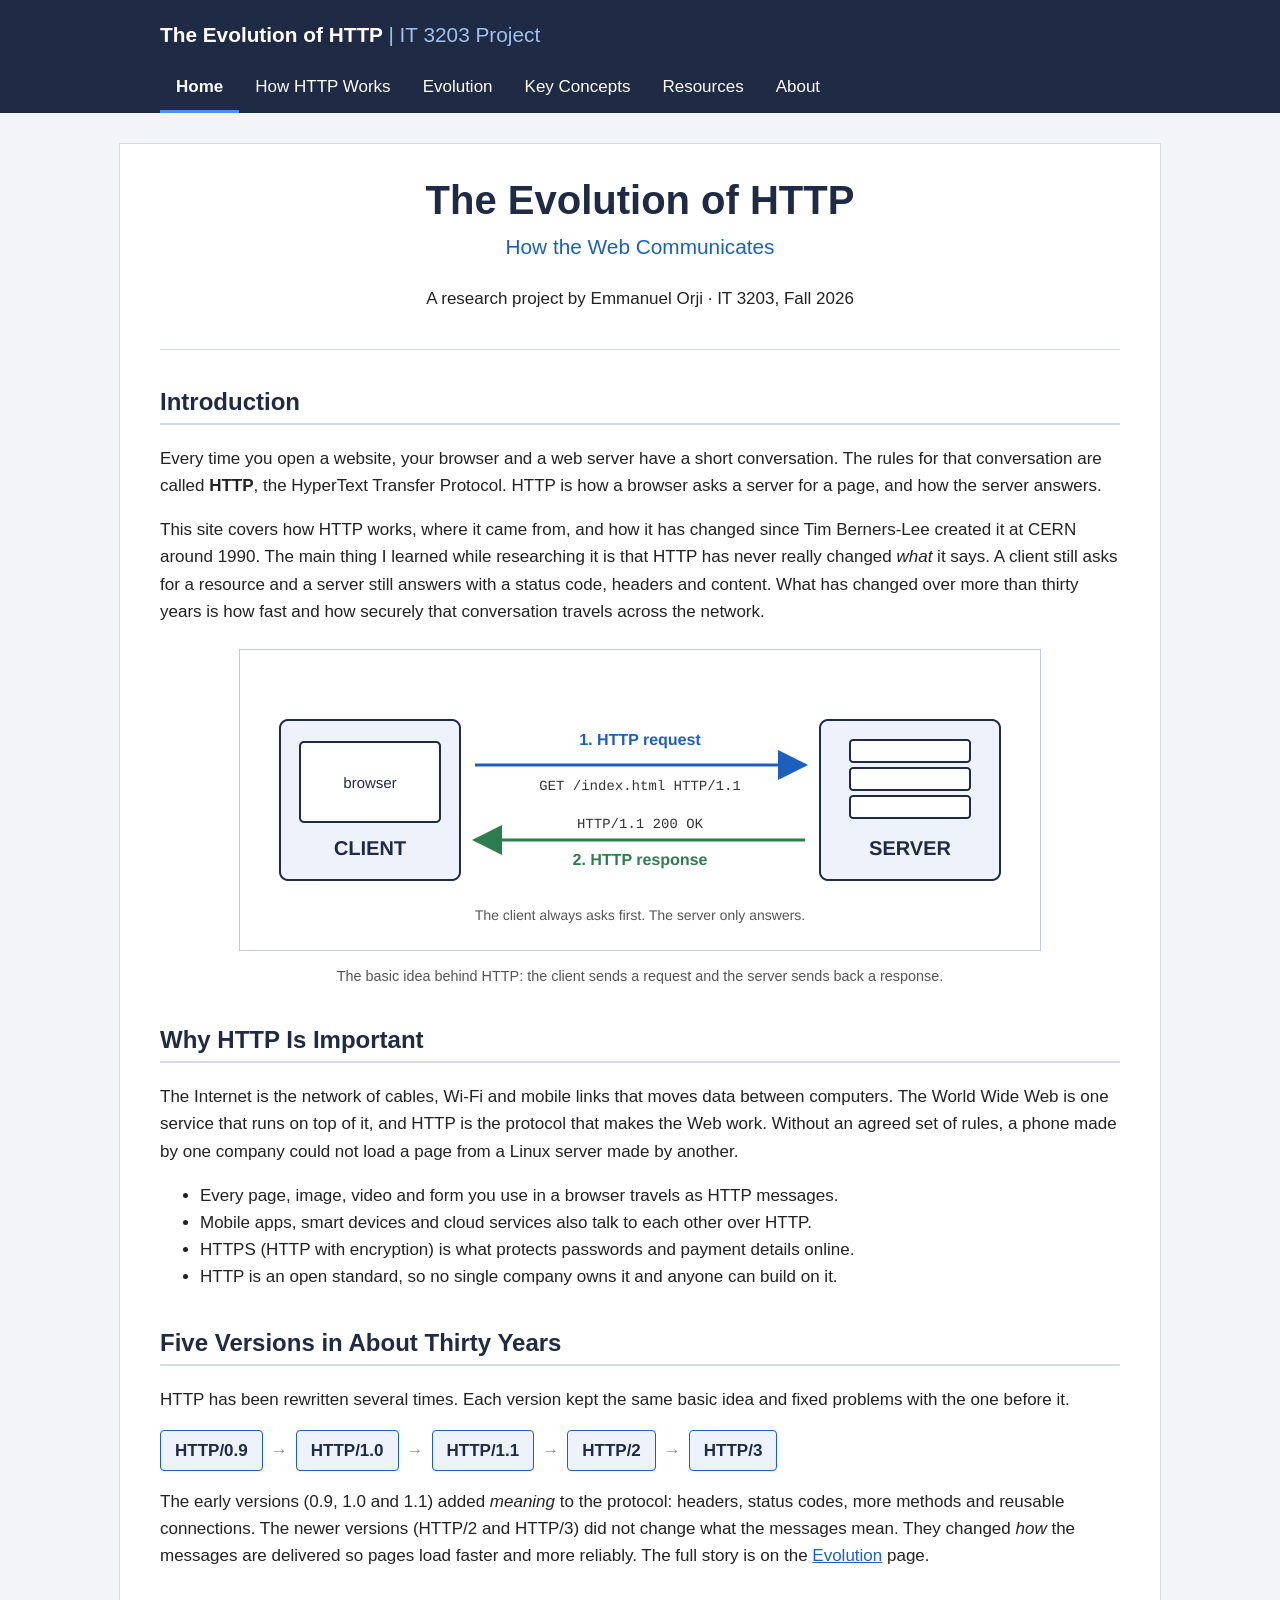
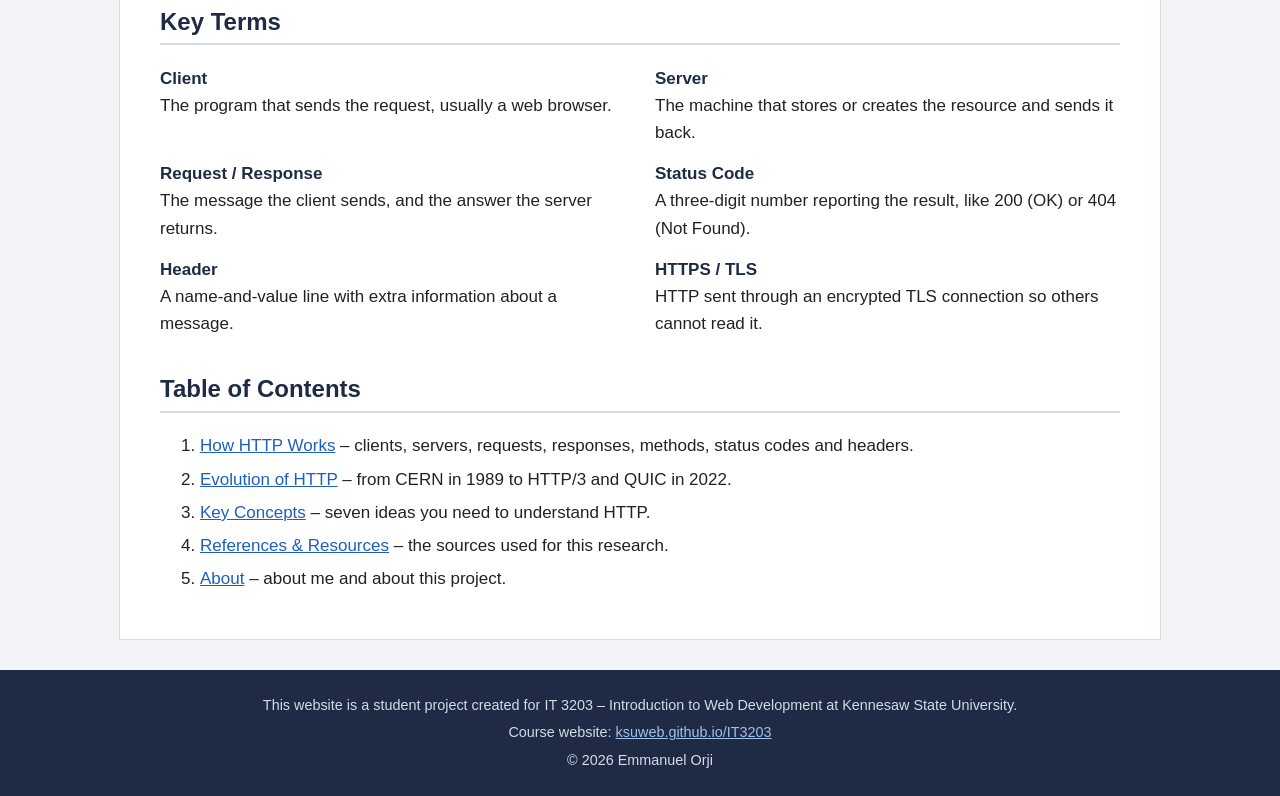
==== index.html @ 2a37adb1 "Project Milestone 1: The Evolution of HTTP" ====
<!DOCTYPE html>
<html lang="en">
<head>
    <meta charset="UTF-8">
    <meta name="viewport" content="width=device-width, initial-scale=1.0">
    <meta name="description" content="A student research website about the history of HTTP, the protocol browsers and web servers use to communicate.">
    <title>Home | The Evolution of HTTP</title>
    <link rel="stylesheet" href="styles.css">
</head>
<body>

    <!-- Site header with title and main navigation -->
    <header>
        <p class="site-title">The Evolution of HTTP <span>| IT 3203 Project</span></p>

        <!-- Main navigation -->
        <nav>
            <ul>
                <li><a href="index.html" class="current">Home</a></li>
                <li><a href="how-http-works.html">How HTTP Works</a></li>
                <li><a href="evolution.html">Evolution</a></li>
                <li><a href="concepts.html">Key Concepts</a></li>
                <li><a href="resources.html">Resources</a></li>
                <li><a href="about.html">About</a></li>
            </ul>
        </nav>
    </header>

    <main>

        <!-- Cover / title section -->
        <section id="cover">
            <h1>The Evolution of HTTP</h1>
            <p class="subtitle">How the Web Communicates</p>
            <p>A research project by Emmanuel Orji &middot; IT 3203, Fall 2026</p>
        </section>

        <!-- Introduction / abstract -->
        <section>
            <h2>Introduction</h2>
            <p>
                Every time you open a website, your browser and a web server have a short
                conversation. The rules for that conversation are called <strong>HTTP</strong>,
                the HyperText Transfer Protocol. HTTP is how a browser asks a server for a page,
                and how the server answers.
            </p>
            <p>
                This site covers how HTTP works, where it came from, and how it has changed
                since Tim Berners-Lee created it at CERN around 1990. The main thing I learned
                while researching it is that HTTP has never really changed <em>what</em> it says.
                A client still asks for a resource and a server still answers with a status code,
                headers and content. What has changed over more than thirty years is how fast and
                how securely that conversation travels across the network.
            </p>

            <figure>
                <img src="images/http-request-response.png" alt="Diagram of a client (web browser) sending an HTTP request, GET /index.html, to a server, and the server sending back an HTTP response, 200 OK." width="800" height="300">
                <figcaption>The basic idea behind HTTP: the client sends a request and the server sends back a response.</figcaption>
            </figure>
        </section>

        <!-- Why HTTP matters -->
        <section>
            <h2>Why HTTP Is Important</h2>
            <p>
                The Internet is the network of cables, Wi-Fi and mobile links that moves data between
                computers. The World Wide Web is one service that runs on top of it, and HTTP is the
                protocol that makes the Web work. Without an agreed set of rules, a phone made by one
                company could not load a page from a Linux server made by another.
            </p>
            <ul>
                <li>Every page, image, video and form you use in a browser travels as HTTP messages.</li>
                <li>Mobile apps, smart devices and cloud services also talk to each other over HTTP.</li>
                <li>HTTPS (HTTP with encryption) is what protects passwords and payment details online.</li>
                <li>HTTP is an open standard, so no single company owns it and anyone can build on it.</li>
            </ul>
        </section>

        <!-- Progression of HTTP versions -->
        <section>
            <h2>Five Versions in About Thirty Years</h2>
            <p>HTTP has been rewritten several times. Each version kept the same basic idea and fixed problems with the one before it.</p>

            <ul class="version-row">
                <li>HTTP/0.9</li>
                <li class="arrow">&rarr;</li>
                <li>HTTP/1.0</li>
                <li class="arrow">&rarr;</li>
                <li>HTTP/1.1</li>
                <li class="arrow">&rarr;</li>
                <li>HTTP/2</li>
                <li class="arrow">&rarr;</li>
                <li>HTTP/3</li>
            </ul>

            <p>
                The early versions (0.9, 1.0 and 1.1) added <em>meaning</em> to the protocol: headers,
                status codes, more methods and reusable connections. The newer versions (HTTP/2 and
                HTTP/3) did not change what the messages mean. They changed <em>how</em> the messages
                are delivered so pages load faster and more reliably. The full story is on the
                <a href="evolution.html">Evolution</a> page.
            </p>
        </section>

        <!-- Key terms -->
        <section>
            <h2>Key Terms</h2>
            <dl class="terms">
                <div>
                    <dt>Client</dt>
                    <dd>The program that sends the request, usually a web browser.</dd>
                </div>
                <div>
                    <dt>Server</dt>
                    <dd>The machine that stores or creates the resource and sends it back.</dd>
                </div>
                <div>
                    <dt>Request / Response</dt>
                    <dd>The message the client sends, and the answer the server returns.</dd>
                </div>
                <div>
                    <dt>Status Code</dt>
                    <dd>A three-digit number reporting the result, like 200 (OK) or 404 (Not Found).</dd>
                </div>
                <div>
                    <dt>Header</dt>
                    <dd>A name-and-value line with extra information about a message.</dd>
                </div>
                <div>
                    <dt>HTTPS / TLS</dt>
                    <dd>HTTP sent through an encrypted TLS connection so others cannot read it.</dd>
                </div>
            </dl>
        </section>

        <!-- Table of contents -->
        <section>
            <h2>Table of Contents</h2>
            <ol class="toc">
                <li><a href="how-http-works.html">How HTTP Works</a> &ndash; clients, servers, requests, responses, methods, status codes and headers.</li>
                <li><a href="evolution.html">Evolution of HTTP</a> &ndash; from CERN in 1989 to HTTP/3 and QUIC in 2022.</li>
                <li><a href="concepts.html">Key Concepts</a> &ndash; seven ideas you need to understand HTTP.</li>
                <li><a href="resources.html">References &amp; Resources</a> &ndash; the sources used for this research.</li>
                <li><a href="about.html">About</a> &ndash; about me and about this project.</li>
            </ol>
        </section>

    </main>

    <!-- Footer with required class project note -->
    <footer>
        <p>This website is a student project created for IT 3203 &ndash; Introduction to Web Development at Kennesaw State University.</p>
        <p>Course website: <a href="https://ksuweb.github.io/IT3203/">ksuweb.github.io/IT3203</a></p>
        <p>&copy; 2026 Emmanuel Orji</p>
    </footer>

</body>
</html>
---- styles.css ----
/*
   styles.css
   The Evolution of HTTP - IT 3203 Project Milestone #1
   One stylesheet shared by every page on the site.
*/

/* ---------- Basic page setup (element selectors) ---------- */

body {
    margin: 0;
    background-color: #f2f4f7;
    color: #222222;
    font-family: Arial, Helvetica, sans-serif;
    font-size: 17px;
    line-height: 1.6;
}

h1,
h2,
h3 {
    color: #1f2a44;
    line-height: 1.3;
}

h1 {
    font-size: 2rem;
    margin-top: 0;
}

h2 {
    font-size: 1.5rem;
    margin-top: 36px;
    padding-bottom: 6px;
    border-bottom: 2px solid #d5dbe5;
}

h3 {
    font-size: 1.2rem;
    margin-bottom: 6px;
}

a {
    color: #1d5fbf;
}

a:hover {
    color: #0f3a78;
    text-decoration: none;
}

img {
    max-width: 100%;
    height: auto;
}

/* ---------- Header and site title ---------- */

header {
    background-color: #1f2a44;
    color: #ffffff;
    padding: 18px 20px 0 20px;
}

/* Small site name shown above the navigation on every page */
.site-title {
    margin: 0 auto;
    max-width: 960px;
    font-size: 1.3rem;
    font-weight: bold;
}

.site-title span {
    color: #9fc1f0;
    font-weight: normal;
}

/* ---------- Navigation styles ---------- */

/* Flexbox puts the links in a row and lets them wrap on small screens */
nav ul {
    display: flex;
    flex-wrap: wrap;
    list-style: none;
    margin: 12px auto 0 auto;
    padding: 0;
    max-width: 960px;
}

nav a {
    display: block;
    padding: 10px 16px;
    color: #ffffff;
    text-decoration: none;
    border-bottom: 3px solid transparent;
}

/* Hover effect for the menu links */
nav a:hover {
    color: #ffffff;
    background-color: #2d3c5e;
    border-bottom: 3px solid #9fc1f0;
}

/* Highlights the page the visitor is currently on */
nav a.current {
    border-bottom: 3px solid #4f8fe6;
    font-weight: bold;
}

/* ---------- Main content area ---------- */

main {
    max-width: 960px;
    margin: 30px auto;
    padding: 30px 40px;
    background-color: #ffffff;
    border: 1px solid #d5dbe5;
}

/* Short gray line under each page title */
.page-intro {
    font-size: 1.1rem;
    color: #4a5568;
    margin-top: -8px;
}

/* ---------- Home page ---------- */

#cover {
    text-align: center;
    padding-bottom: 20px;
    border-bottom: 1px solid #d5dbe5;
}

#cover h1 {
    font-size: 2.5rem;
    margin-bottom: 0;
}

#cover .subtitle {
    font-size: 1.3rem;
    color: #1d5fbf;
    margin-top: 4px;
}

/* HTTP version progression shown as a row of boxes */
.version-row {
    display: flex;
    flex-wrap: wrap;
    align-items: center;
    gap: 8px;
    padding: 0;
    list-style: none;
}

.version-row li {
    padding: 6px 14px;
    background-color: #eef3fb;
    border: 1px solid #1d5fbf;
    border-radius: 4px;
    font-weight: bold;
    color: #1f2a44;
}

.version-row .arrow {
    padding: 0;
    background-color: transparent;
    border: none;
    color: #888888;
}

/* Key terms use a simple two-column CSS Grid */
.terms {
    display: grid;
    grid-template-columns: 1fr 1fr;
    gap: 14px 30px;
}

.terms dt {
    font-weight: bold;
    color: #1f2a44;
}

.terms dd {
    margin: 0;
}

/* Table of contents list on the home page */
.toc li {
    margin-bottom: 6px;
}

/* ---------- Images and captions ---------- */

figure {
    margin: 24px 0;
    text-align: center;
}

figure img {
    border: 1px solid #c3cad6;
}

figcaption {
    font-size: 0.9rem;
    color: #555555;
    margin-top: 6px;
}

/* ---------- Tables ---------- */

table {
    width: 100%;
    border-collapse: collapse;
    margin: 16px 0;
}

th,
td {
    border: 1px solid #c3cad6;
    padding: 10px 12px;
    text-align: left;
    vertical-align: top;
}

th {
    background-color: #1f2a44;
    color: #ffffff;
}

/* Light stripe on every other row so the table is easier to read */
tbody tr:nth-child(even) {
    background-color: #f5f7fa;
}

/* ---------- Code examples ---------- */

pre {
    background-color: #1f2a44;
    color: #e6edf7;
    padding: 14px 18px;
    border-radius: 4px;
    overflow-x: auto;
    font-size: 0.95rem;
    line-height: 1.5;
}

code {
    font-family: "Courier New", Courier, monospace;
}

/* Inline code inside normal sentences */
p code,
li code,
td code {
    background-color: #eef1f5;
    padding: 1px 4px;
    border-radius: 3px;
}

/* ---------- Note box (used a few times, not everywhere) ---------- */

.note {
    background-color: #eef3fb;
    border: 1px solid #b8cdee;
    padding: 12px 18px;
    margin: 20px 0;
}

.note p {
    margin: 0;
}

/* ---------- Timeline layout (Evolution page) ---------- */

#timeline {
    list-style: none;
    margin: 20px 0;
    padding: 0 0 0 24px;
    border-left: 3px solid #1d5fbf;
}

#timeline li {
    position: relative;
    margin-bottom: 18px;
}

/* Small circle on the line next to each event */
#timeline li::before {
    content: "";
    position: absolute;
    left: -33px;
    top: 6px;
    width: 12px;
    height: 12px;
    background-color: #ffffff;
    border: 3px solid #1d5fbf;
    border-radius: 50%;
}

.year {
    display: block;
    font-weight: bold;
    color: #1d5fbf;
}

/* ---------- Key concepts page ---------- */

.concept {
    padding-bottom: 10px;
    border-bottom: 1px dashed #c3cad6;
}

.concept h2 {
    border-bottom: none;
}

.example {
    font-style: italic;
    color: #3d4a5c;
}

/* ---------- References page ---------- */

.reference-list li {
    margin-bottom: 14px;
}

.used-for {
    display: block;
    font-size: 0.9rem;
    color: #555555;
}

/* ---------- About page ---------- */

.about-info {
    display: flex;
    gap: 40px;
    flex-wrap: wrap;
}

.about-info section {
    flex: 1;
    min-width: 240px;
}

/* ---------- Footer ---------- */

footer {
    background-color: #1f2a44;
    color: #d5dbe5;
    text-align: center;
    padding: 20px;
    font-size: 0.9rem;
}

footer p {
    margin: 4px 0;
}

footer a {
    color: #9fc1f0;
}

footer a:hover {
    color: #ffffff;
}

/* ---------- Small screens ---------- */

@media (max-width: 700px) {
    main {
        margin: 0;
        padding: 20px 16px;
        border: none;
    }

    nav a {
        padding: 8px 10px;
    }

    #cover h1 {
        font-size: 2rem;
    }

    /* Stack the key terms into one column */
    .terms {
        grid-template-columns: 1fr;
    }

    /* Smaller table text so wide tables still fit */
    table {
        font-size: 0.85rem;
    }

    th,
    td {
        padding: 6px;
    }
}
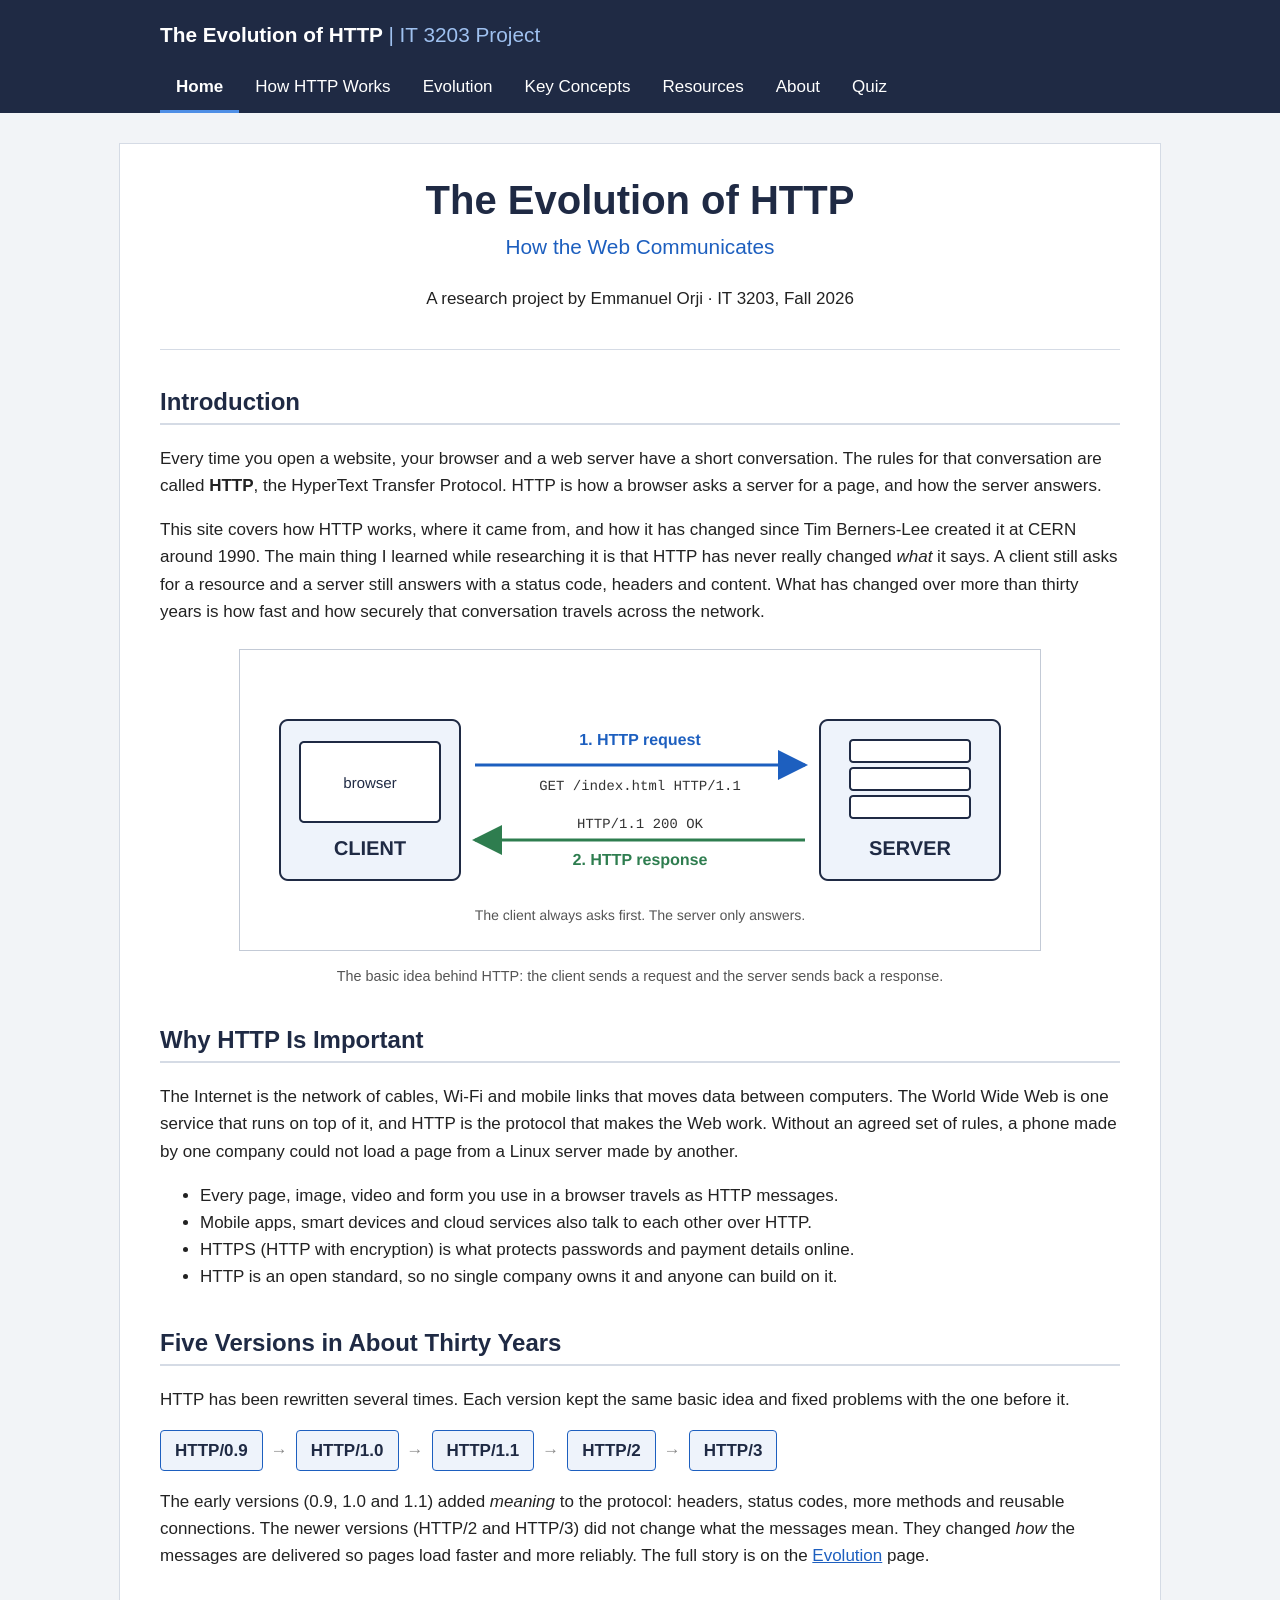
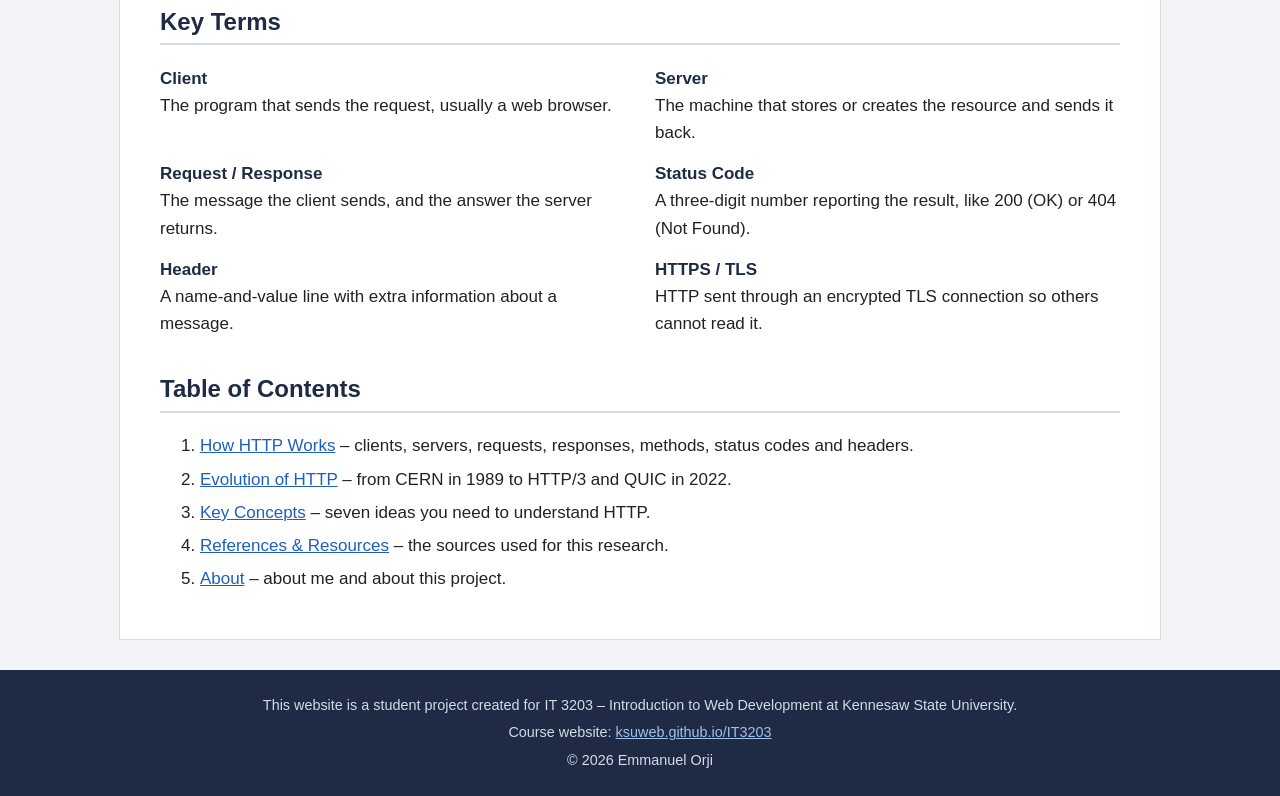
==== commit 65025f24: "Add Quiz page and nav link to all pages" ====
--- a/index.html
+++ b/index.html
@@ -22,6 +22,7 @@
                 <li><a href="concepts.html">Key Concepts</a></li>
                 <li><a href="resources.html">Resources</a></li>
                 <li><a href="about.html">About</a></li>
+                <li><a href="quiz.html">Quiz</a></li>
             </ul>
         </nav>
     </header>
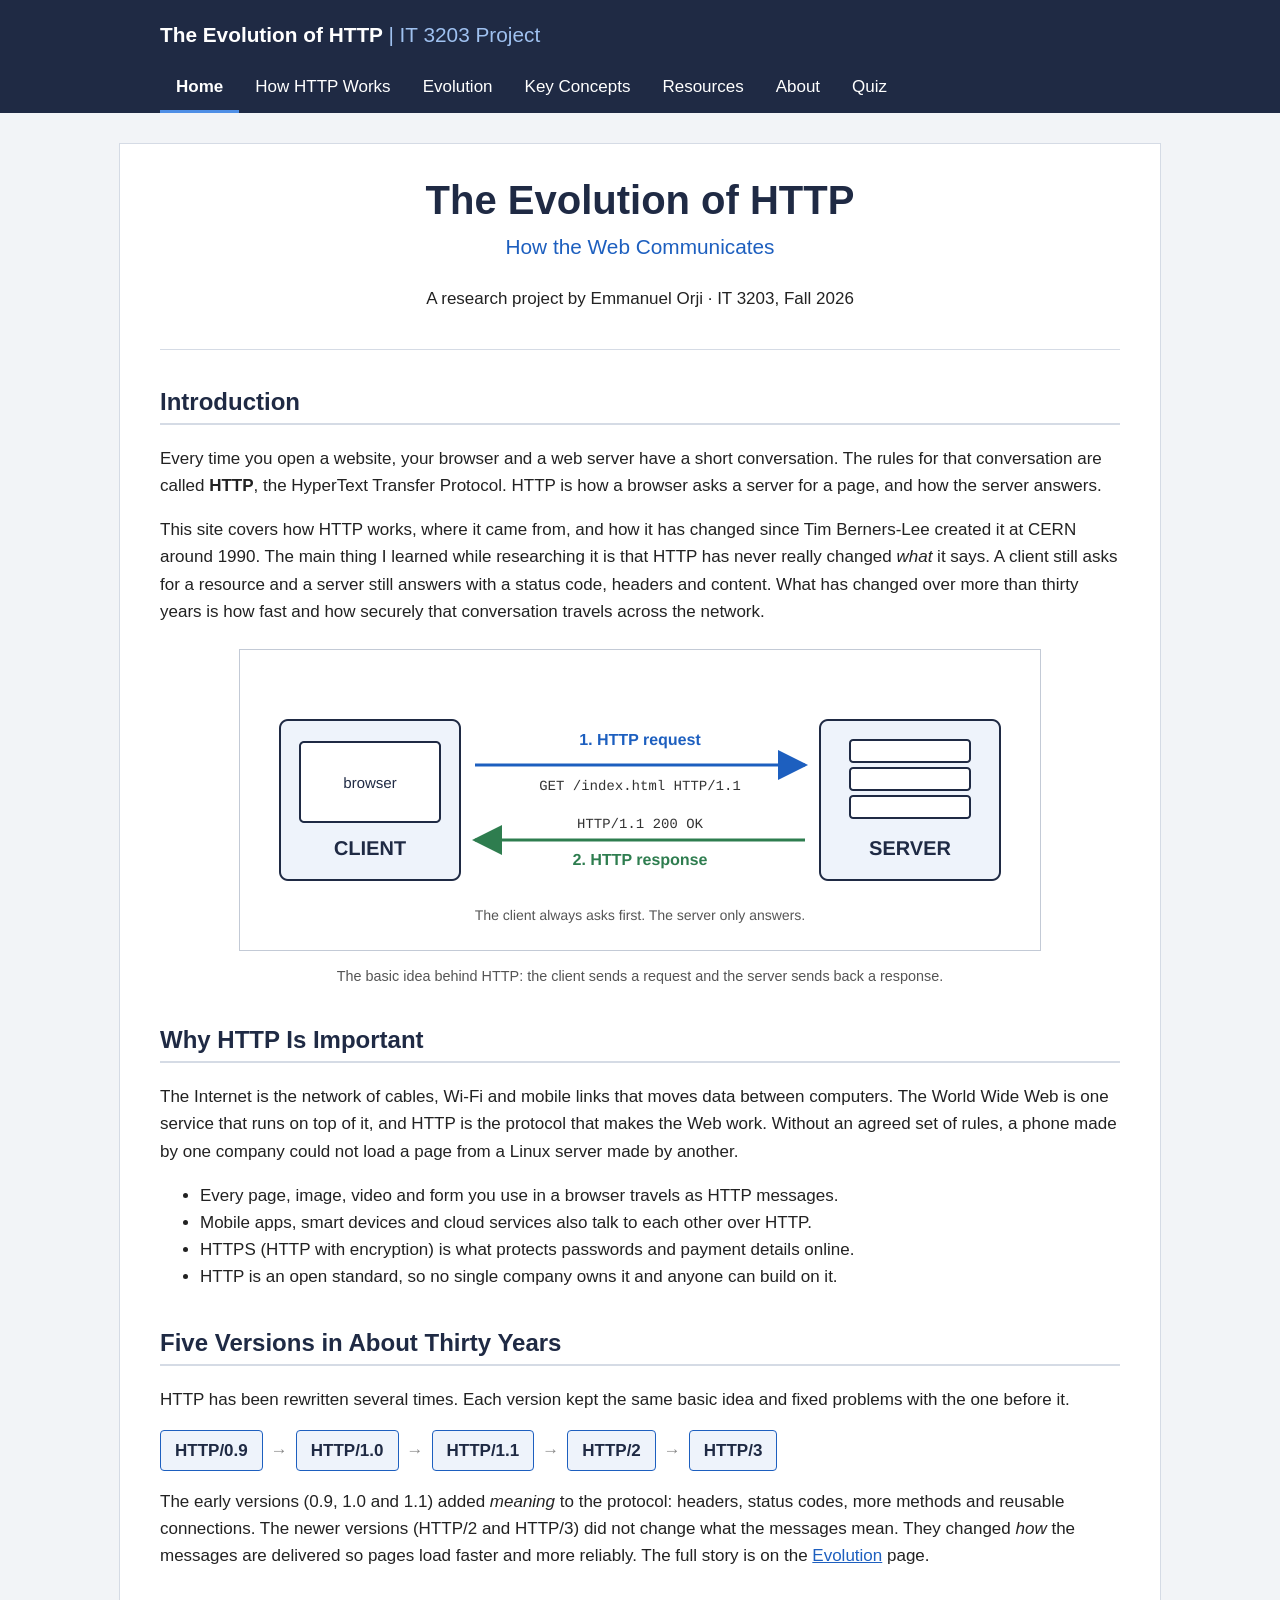
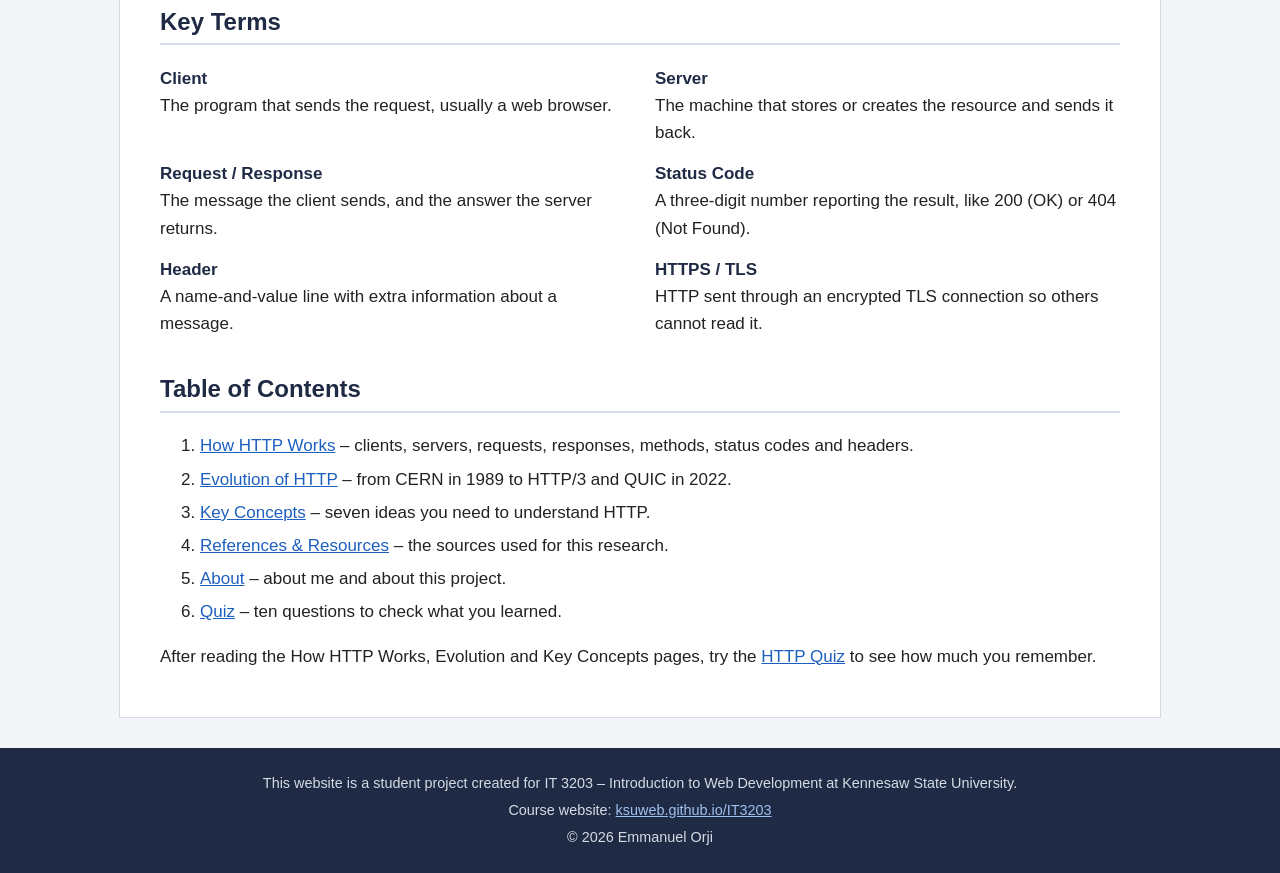
==== commit bee03e86: "Milestone 2: quiz with timer, grading, results and retake" ====
--- a/index.html
+++ b/index.html
@@ -143,7 +143,12 @@
                 <li><a href="concepts.html">Key Concepts</a> &ndash; seven ideas you need to understand HTTP.</li>
                 <li><a href="resources.html">References &amp; Resources</a> &ndash; the sources used for this research.</li>
                 <li><a href="about.html">About</a> &ndash; about me and about this project.</li>
+                <li><a href="quiz.html">Quiz</a> &ndash; ten questions to check what you learned.</li>
             </ol>
+            <p>
+                After reading the How HTTP Works, Evolution and Key Concepts pages, try the
+                <a href="quiz.html">HTTP Quiz</a> to see how much you remember.
+            </p>
         </section>
 
     </main>
--- a/styles.css
+++ b/styles.css
@@ -345,6 +345,135 @@
     min-width: 240px;
 }
 
+/* ---------- Quiz page ---------- */
+
+/* Timer sits above the questions */
+.quiz-timer {
+    display: inline-block;
+    padding: 8px 14px;
+    background-color: #eef3fb;
+    border: 1px solid #b8cdee;
+}
+
+/* Last minute: turn the timer red so it is noticed */
+.quiz-timer.low-time {
+    background-color: #fbeeee;
+    border-color: #e0b4b4;
+    color: #9b1c1c;
+}
+
+/* Each question is a fieldset with the same spacing */
+.question {
+    margin: 0 0 20px 0;
+    padding: 14px 18px;
+    border: 1px solid #d5dbe5;
+}
+
+.question legend {
+    padding: 0 6px;
+    font-weight: bold;
+    color: #1f2a44;
+}
+
+/* One answer option per line, with room to tap on a phone */
+.question label {
+    display: block;
+    padding: 4px 0;
+    cursor: pointer;
+}
+
+.question input[type="radio"],
+.question input[type="checkbox"] {
+    margin-right: 8px;
+}
+
+.question input[type="text"] {
+    display: block;
+    width: 100%;
+    max-width: 420px;
+    margin-top: 4px;
+    padding: 8px 10px;
+    font-size: 1rem;
+    border: 1px solid #c3cad6;
+    box-sizing: border-box;
+}
+
+/* Clear focus ring for keyboard users */
+.question input:focus-visible,
+#quiz-form button:focus-visible,
+#retake-btn:focus-visible {
+    outline: 3px solid #4f8fe6;
+    outline-offset: 2px;
+}
+
+/* Bold the option the student picked */
+.question label:has(input:checked) {
+    font-weight: bold;
+    color: #1d5fbf;
+}
+
+/* Buttons match the dark blue header */
+#submit-btn,
+#retake-btn {
+    padding: 10px 22px;
+    font-size: 1rem;
+    color: #ffffff;
+    background-color: #1f2a44;
+    border: none;
+    cursor: pointer;
+}
+
+#submit-btn:hover,
+#retake-btn:hover {
+    background-color: #2d3c5e;
+}
+
+/* Subtle green/red after grading */
+.question.correct {
+    border-color: #9cc9a6;
+    border-left: 5px solid #2f7d43;
+    background-color: #f3faf4;
+}
+
+.question.incorrect {
+    border-color: #e0b4b4;
+    border-left: 5px solid #b03030;
+    background-color: #fdf4f4;
+}
+
+.feedback {
+    margin-top: 10px;
+    padding-top: 8px;
+    border-top: 1px dashed #c3cad6;
+    font-size: 0.95rem;
+}
+
+.feedback p {
+    margin: 2px 0;
+}
+
+/* Results summary box */
+.quiz-results {
+    margin: 20px 0 30px 0;
+    padding: 4px 20px 20px 20px;
+    background-color: #f5f7fa;
+    border: 1px solid #d5dbe5;
+}
+
+.result-status {
+    font-size: 1.6rem;
+    font-weight: bold;
+    margin: 8px 0;
+}
+
+.result-status.pass {
+    color: #2f7d43;
+}
+
+.result-status.fail {
+    color: #b03030;
+}
+
 /* ---------- Footer ---------- */
 
 footer {
@@ -398,4 +527,9 @@
     td {
         padding: 6px;
     }
-}
+
+    /* Less padding on quiz questions so they fit narrow screens */
+    .question {
+        padding: 10px 12px;
+    }
+}
